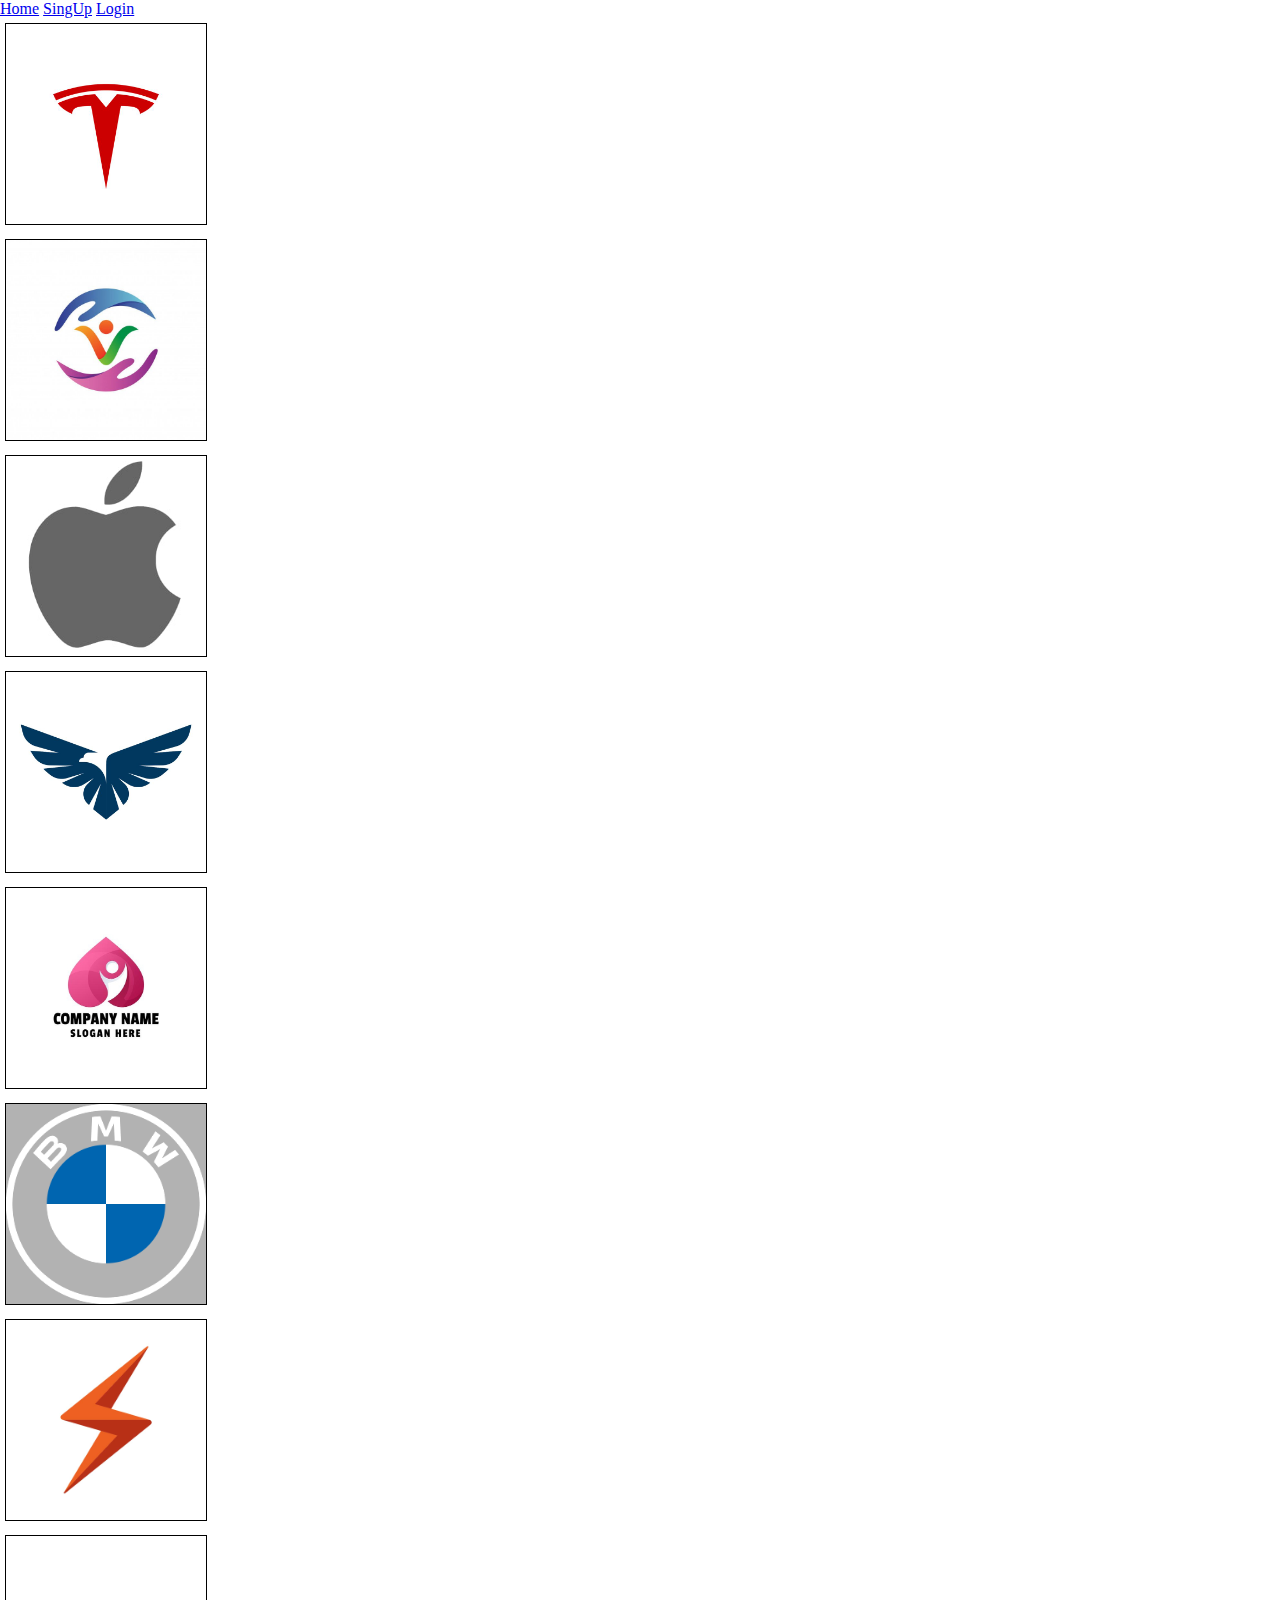
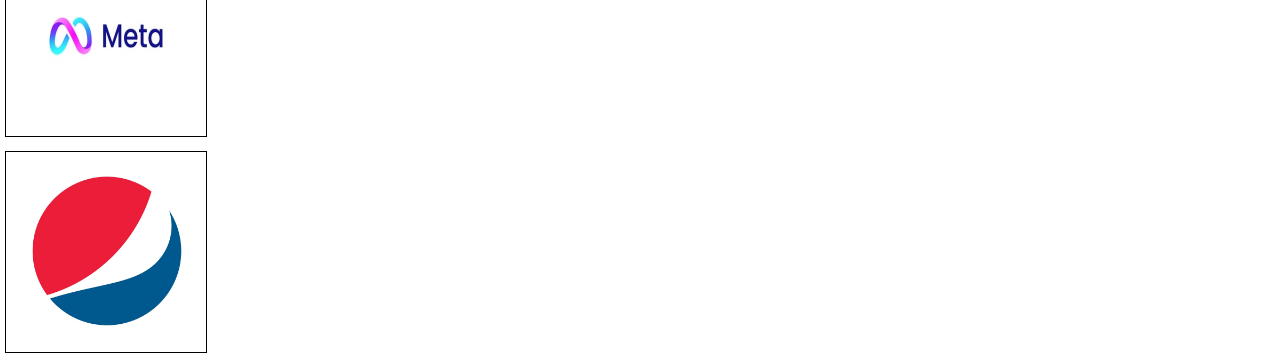
==== Home/index.html @ 77fdd0f6 "new page" ====
<!DOCTYPE html>
<html>
    <head>
        <meta charset="utf-8">
        <meta http-equiv="X-UA-Compatible" content="IE=edge">
        <title>Home</title>
        <meta name="viewport" content="width=device-width, initial-scale=1">
        <link rel="stylesheet" href="./style.css">
    </head>
    <body>
        <Header>
            <nav>
                <a href="./index.html">Home</a>
                <a href="../Singup/index.html">SingUp</a>
                <a href="../login/index.html">Login</a>
        </Header>
        <Main>
            <!--Gallery-->
            <div class="contanir">
                <div class="box">
                    <div class="img">
                        <img src="../img/Gallery/1.jpg" alt="">
                        <img src="../img/Gallery/2.jpg" alt="">
                        <img src="../img/Gallery/3.jpg" alt="">
                        <img src="../img/Gallery/4.jpg" alt="">
                        <img src="../img/Gallery/5.jpg" alt="">
                        <img src="../img/Gallery/6.jpg" alt="">
                        <img src="../img/Gallery/7.jpg" alt="">
                        <img src="../img/Gallery/8.jpg" alt="">
                        <img src="../img/Gallery/9.jpg" alt="">
                    </div>
                </div>
            </div>
        </Main>
        <Footer></Footer>
    </body>
</html>
---- Home/style.css ----
*{
    margin: 0;
    padding: 0;
}
.img{
    height: 200px;
    width: 200px;
}
img{
    width: 200px;
    height: 200px;
    border: 1px solid black;
    margin: 5px;
}
.box{

}
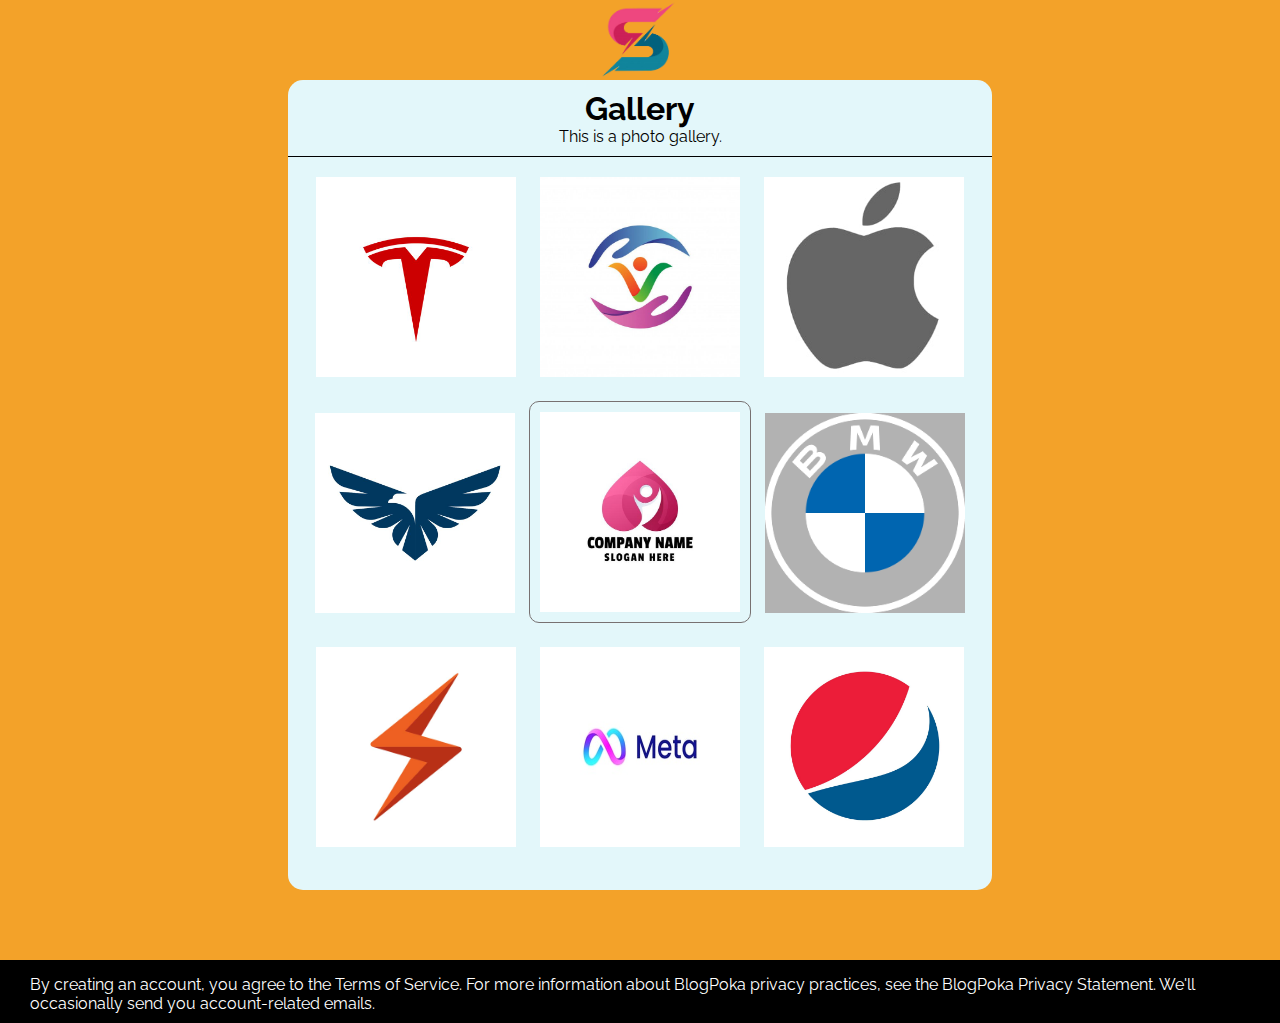
==== commit 9d831072: "newv1.2" ====
--- a/Home/index.html
+++ b/Home/index.html
@@ -1,37 +1,39 @@
 <!DOCTYPE html>
-<html>
+<html lang="en-us">
     <head>
         <meta charset="utf-8">
         <meta http-equiv="X-UA-Compatible" content="IE=edge">
-        <title>Home</title>
+        <title>Gallery - Blog Poka</title>
         <meta name="viewport" content="width=device-width, initial-scale=1">
         <link rel="stylesheet" href="./style.css">
     </head>
     <body>
-        <Header>
-            <nav>
-                <a href="./index.html">Home</a>
-                <a href="../Singup/index.html">SingUp</a>
-                <a href="../login/index.html">Login</a>
-        </Header>
-        <Main>
-            <!--Gallery-->
-            <div class="contanir">
-                <div class="box">
-                    <div class="img">
-                        <img src="../img/Gallery/1.jpg" alt="">
-                        <img src="../img/Gallery/2.jpg" alt="">
-                        <img src="../img/Gallery/3.jpg" alt="">
-                        <img src="../img/Gallery/4.jpg" alt="">
-                        <img src="../img/Gallery/5.jpg" alt="">
-                        <img src="../img/Gallery/6.jpg" alt="">
-                        <img src="../img/Gallery/7.jpg" alt="">
-                        <img src="../img/Gallery/8.jpg" alt="">
-                        <img src="../img/Gallery/9.jpg" alt="">
-                    </div>
+        <div class="container">
+            <img src="../img/logo.png" alt="" class="logo">
+            <div class="box">
+                <div class="name">
+                <h1>Gallery</h1>
+                <p>This is a photo gallery.</p>
                 </div>
+            <div class="img">
+                <img src="../img/Gallery/1.jpg">
+                <img src="../img/Gallery/2.jpg">
+                <img src="../img/Gallery/3.jpg">
             </div>
-        </Main>
-        <Footer></Footer>
+                <div class="img">
+                <img src="../img/Gallery/4.jpg">
+                <img class="img5" src="../img/Gallery/5.jpg">
+                <img src="../img/Gallery/6.jpg">
+            </div>
+            <div class="img">
+                <img src="../img/Gallery/7.jpg">
+                <img src="../img/Gallery/8.jpg">
+                <img src="../img/Gallery/9.jpg">
+            </div>
+            </div>
+        </div>
+        <footer>
+            <p>By creating an account, you agree to the Terms of Service. For more information about BlogPoka privacy practices, see the BlogPoka Privacy Statement. We'll occasionally send you account-related emails.</p>
+        </footer>
     </body>
 </html>--- a/Home/style.css
+++ b/Home/style.css
@@ -1,17 +1,82 @@
+@import url('https://fonts.googleapis.com/css2?family=Raleway:wght@300&display=swap');
 *{
     margin: 0;
     padding: 0;
+    font-family: 'Raleway', sans-serif;
+    
 }
-.img{
-    height: 200px;
-    width: 200px;
+body{
+    background-color: rgba(241, 150, 13, 0.884);
 }
-img{
+.logo{
+    width: 80px;
+    display: block;
+    margin-left: auto;
+    margin-right: auto;
+}
+
+
+.box{
+    margin-left: auto;
+    margin-right: auto;
+    text-align: center;
+    height: 800px;
+    width: 55%;
+    background-color: rgb(227, 247, 250);
+    padding-top: 10px;
+    border-radius: 15px;
+}
+
+button{
+    margin: 15px;
+    height: 40px;
+    width: 100px;
+    border-radius: 15px;
+    border: none;
+    background-color: rgb(235, 111, 40);
+    color: rgb(255, 255, 255);
+    font-size: 15px;
+}
+button:hover{
+    cursor: pointer;
+    background-color: rgba(235, 112, 40, 0.945);
+}
+a{
+    text-decoration: none;
+    font-weight: 800;
+}
+a:hover{
+    text-decoration: underline;
+}
+
+
+footer p{
+    margin: 70px 30px 0px 30px;
+    padding-top: 15px;
+    padding-bottom: 10px;
+}
+footer{
+    background-color: black;
+    color: white;
+}
+.name{
+    border-bottom: 1px solid black;
+    padding-bottom: 10px;
+}
+.img img{
     width: 200px;
     height: 200px;
-    border: 1px solid black;
-    margin: 5px;
+    padding: 10px;
+    margin-top: 10px;
 }
-.box{
-
+.img img:hover{
+    cursor: pointer;
+    border: 1px solid rgb(218, 201, 201);
+    transform: rotate(3deg);
+    transition-duration: 0.1s;
+    border-radius: 10px;
+}
+.img5{
+    border: 1px solid rgb(119, 113, 113);
+    border-radius: 10px;
 }